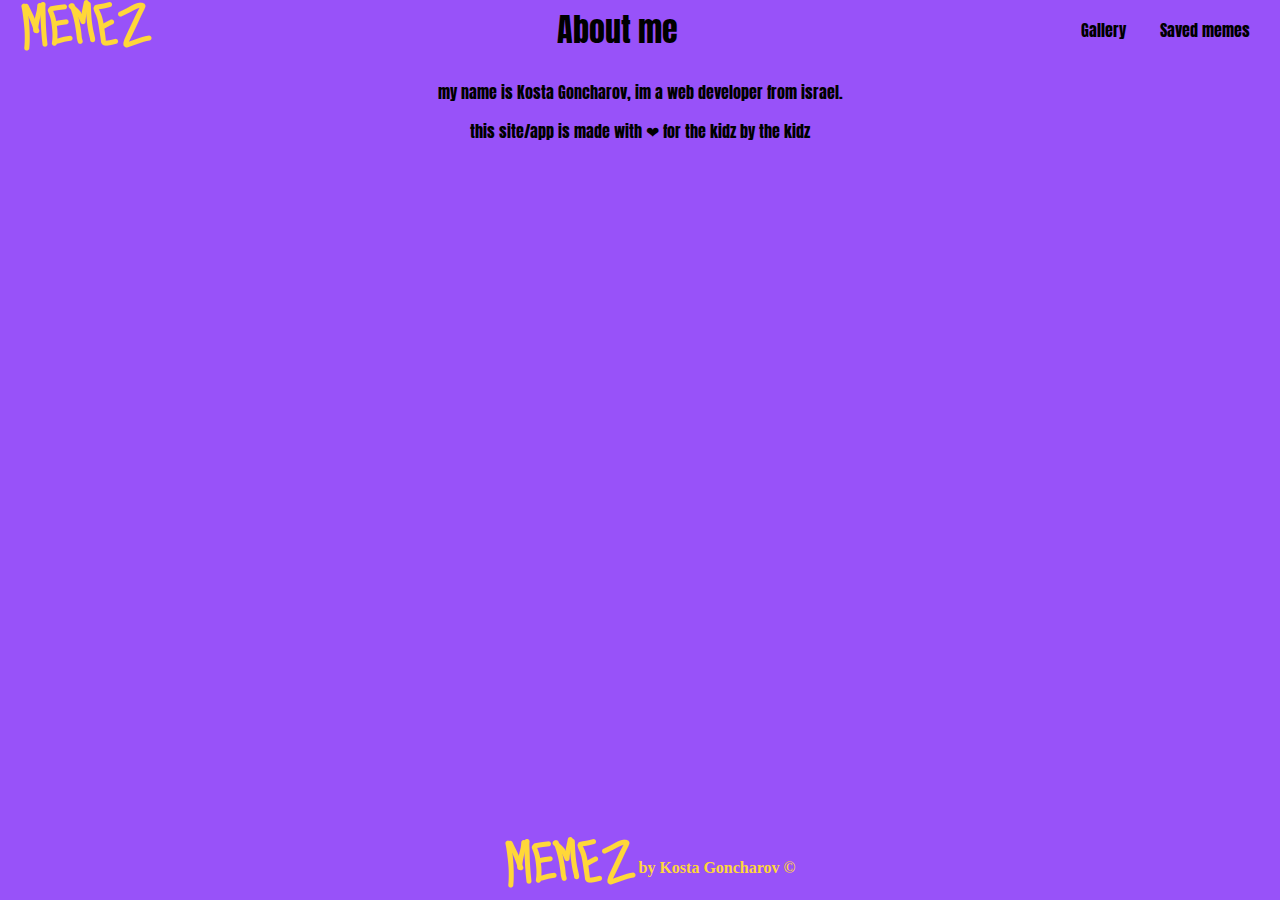
==== about.html @ 33472c27 "'tal-commit'" ====
<!DOCTYPE html>
<html lang="en">

<head>
    <meta charset="UTF-8">
    <meta name="viewport" content="width=device-width, initial-scale=1.0">
    <meta http-equiv="X-UA-Compatible" content="ie=edge">
    <title>About | KG</title>
    <link rel="stylesheet" href="css/main.css">
    <link rel="stylesheet" href="css/about.css">
</head>

<body>
    <header class="desktop-header space-between align-center">
        <div class="logo">
            <a href="index.html">
                <img src="./images/logo/LOGO.png" alt="" srcset="">
            </a>
        </div>
        <h1>About me</h1>
        <div class="search-box hidden">
            <input type="search" name="search-box" id="search-box" placeholder="Search Keywords" />
            <img src="./images/icons/search-icon.png" alt="" srcset="">
        </div>
        <nav class="header-nav">
            <a href="index.html">Gallery</a>
            <a href="saved-memes.html">Saved memes</a>
        </nav>
    </header>

    <section class="main-section">
        <p>
            my name is Kosta Goncharov, im a web developer from israel.
        </p>
        <p>
            this site/app is made with &#x2764;
            for the kidz by the kidz
        </p>
    </section>

    <footer class="flex justify-center">
        <div class="logo">
            <a href="index.html" target="_blank">
                <img src="./images/logo/LOGO.png" alt="" srcset="">
            </a>
        </div>
        <div class="flex align-center"> by Kosta Goncharov &copy;</div>
    </footer>
</body>

</html>
---- css/main.css ----
/* Fonts */

@font-face {
    font-family: 'Anton';
    src: url(../fonts/Anton-Regular.ttf);
    font-weight: bold;
}

@font-face {
    font-family: 'Arimo';
    src: url(../fonts/Arimo-Bold.ttf);
}

/* Base */

body {
    margin: 0;
    padding: 0;
    background-color: #9852f9;
}

h1, h2, h3, a, p{
    font-family: Anton, sans-serif;
}

/* Header */

header {
    width: 100%;
    position: sticky;
    top: 0;
    height: 61px;
    background-color: #9852f9;
    margin-bottom: 20px;
}

.desktop-header {
    display: flex;
}

.mobile-header {
    display: none;
}

.hamburger-btn {
    font-size: 1.3em;
}

.search-box img {
    width: 15px;
    height: 15px;
    opacity: .6;
}

.search-box input {
    outline: none;
    text-align: center;
}

.header-nav-mobile a,
.header-nav a {
    margin-right: 30px;
    text-decoration: none;
    font-weight: 600;
    color: black;
    transition: .1s;
}

.header-nav a:hover {
    box-shadow: 0 4px 0px 0px #ffd739;
}

.logo {
    margin-left: 20px;
}

/* Main */

input {
    border-radius: 12px;
    border: none;
    cursor: pointer;
    padding: 7px;
    border: 1px solid black;
}

.meme-editor {
    margin-top: 40px;
}

.image-gallery {
    grid-template-columns: repeat(auto-fit, 205px);
    gap: 15px;
    justify-content: center;
}

.image-gallery:nth-last-child(-n+5) {
    margin-bottom: 5px;
}

.gallery-item {
    border-radius: 999px;
    border: 1px solid white;
    border-bottom: 0;
    transition: .2s;
}

.gallery-item:hover {
    box-shadow: 0 4px 1px 0px #ffd739;
}

.image-gallery img {
    cursor: pointer;
    width: 200px;
    height: 200px;
}

@media(max-width:700px) {
    .search-box img {
        display: none;
    }

    .header-nav {
        margin-right: 10px;
    }
}

/* Footer */

footer {
    width: 100%;
    text-align: center;
    font-weight: 600;
    background-color: #9852f9;
    color: #ffd739;
    margin-top: 15px;
}

/* Helpers */

.flex {
    display: flex;
}

.flex-col {
    display: flex;
    flex-direction: column;
}


.flex-self-end {
    justify-content: flex-end;
}

.space-around {
    justify-content: space-around;
}

.space-between {
    justify-content: space-between;
}

.justify-center {
    justify-content: center;
}

.self-center {
    justify-self: center;
}

.justify-end {
    justify-content: flex-end;
    margin-right: 30px;
}

.block {
    display: block;
}

.align-center {
    align-items: center;
}

.grid {
    display: grid;
}

.grid-col {
    display: grid;
}

.ml100 {
    margin-left: 100px;
}

.hidden {
    display: none;
}

.object-fit {
    object-fit: contain;
}
---- css/about.css ----
/* main */

.main-section {
    text-align: center;
}

/* footer */

footer {
    position: absolute;
    z-index: -1;
    bottom: 0;
}
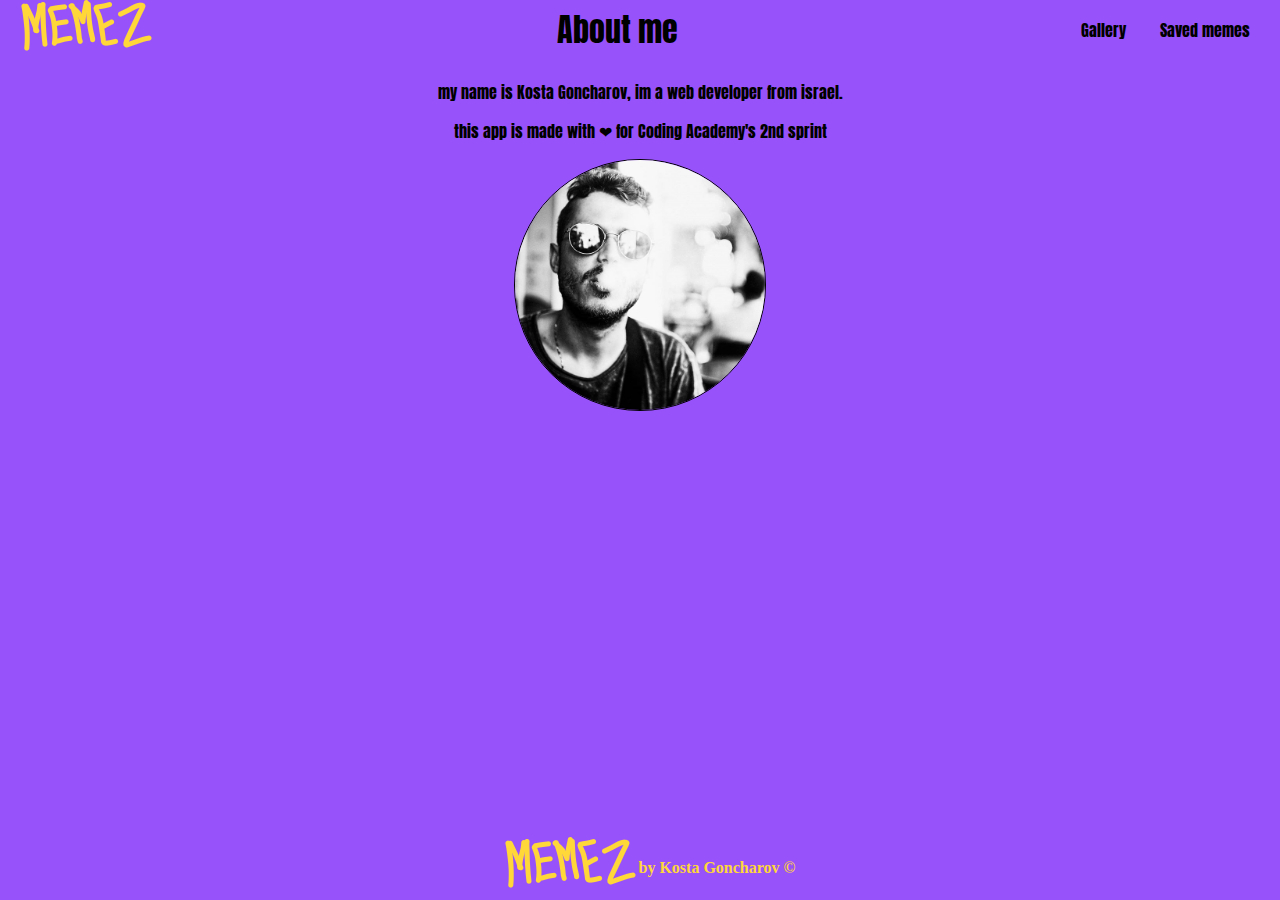
==== commit 3b752dd7: "wallakChanges" ====
--- a/about.html
+++ b/about.html
@@ -33,9 +33,11 @@
             my name is Kosta Goncharov, im a web developer from israel.
         </p>
         <p>
-            this site/app is made with &#x2764;
-            for the kidz by the kidz
+            this app is made with &#x2764; for Coding Academy's 2nd sprint
         </p>
+        <div class="profile-pic">
+            <img src="./images/about/me.jpg" alt="" srcset="">
+        </div>
     </section>
 
     <footer class="flex justify-center">
--- a/css/main.css
+++ b/css/main.css
@@ -19,7 +19,11 @@
     background-color: #9852f9;
 }
 
-h1, h2, h3, a, p{
+h1,
+h2,
+h3,
+a,
+p {
     font-family: Anton, sans-serif;
 }
 
@@ -199,4 +203,9 @@
 
 .object-fit {
     object-fit: contain;
+}
+
+.btn-head {
+    text-align: center;
+    text-decoration: underline;
 }--- a/css/about.css
+++ b/css/about.css
@@ -3,6 +3,13 @@
 
 .main-section {
     text-align: center;
+}
+
+.profile-pic img{
+    width: 250px;
+    height: 250px;
+    border-radius: 999px;
+    border: 1px solid black;
 }
 
 /* footer */
@@ -11,4 +18,4 @@
     position: absolute;
     z-index: -1;
     bottom: 0;
-}+}
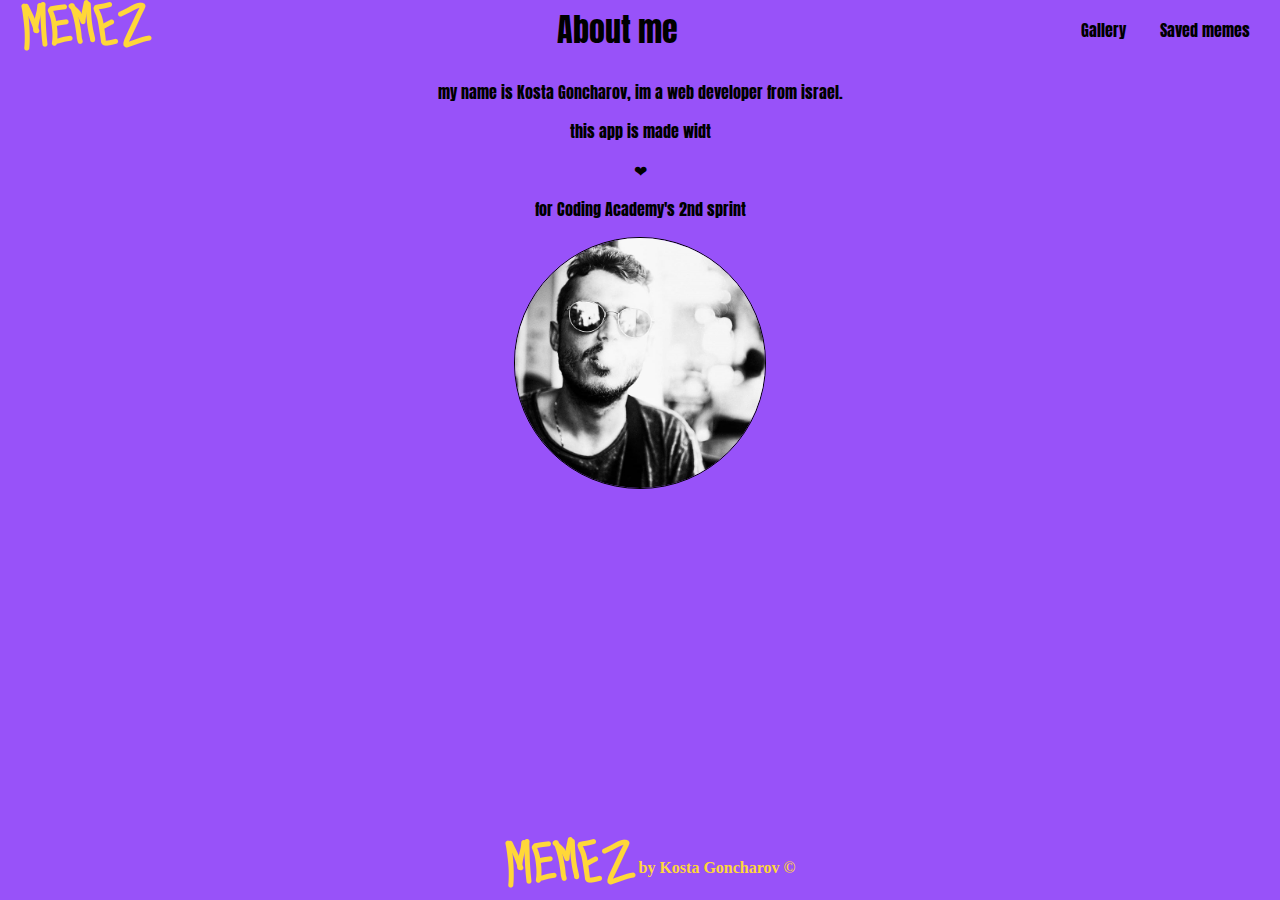
==== commit ca6e85a1: "Few changes" ====
--- a/about.html
+++ b/about.html
@@ -11,7 +11,7 @@
 </head>
 
 <body>
-    <header class="desktop-header space-between align-center">
+    <header class="flex space-between align-center">
         <div class="logo">
             <a href="index.html">
                 <img src="./images/logo/LOGO.png" alt="" srcset="">
@@ -26,6 +26,13 @@
             <a href="index.html">Gallery</a>
             <a href="saved-memes.html">Saved memes</a>
         </nav>
+        <span class="hamburger-btn" onclick="openMobileNav()">&#9776;</span>
+        <nav class="header-nav-mobile">
+            <ul class="nav-list">
+                <li><a href="index.html">Gallery</a></li>
+                <li><a href="saved-memes.html">Saved memes</a></li>
+            </ul>
+        </nav>
     </header>
 
     <section class="main-section">
@@ -33,10 +40,12 @@
             my name is Kosta Goncharov, im a web developer from israel.
         </p>
         <p>
-            this app is made with &#x2764; for Coding Academy's 2nd sprint
+            this app is made widt
+            <p> &#x2764;</p>
+            <p>for Coding Academy's 2nd sprint
         </p>
         <div class="profile-pic">
-            <img src="./images/about/me.jpg" alt="" srcset="">
+            <img src="./images/about/me.jpg" alt="Picture by Tal Michaelov&#x2764;" srcset="">
         </div>
     </section>
 
@@ -48,6 +57,7 @@
         </div>
         <div class="flex align-center"> by Kosta Goncharov &copy;</div>
     </footer>
+    <script src="js/main.js"></script>
 </body>
 
 </html>--- a/css/main.css
+++ b/css/main.css
@@ -17,6 +17,8 @@
     margin: 0;
     padding: 0;
     background-color: #9852f9;
+    box-sizing: content-box;
+    transition: .2s;
 }
 
 h1,
@@ -36,18 +38,48 @@
     height: 61px;
     background-color: #9852f9;
     margin-bottom: 20px;
-}
-
-.desktop-header {
-    display: flex;
-}
-
-.mobile-header {
+
+}
+
+.header-nav-mobile {
+    position: absolute;
+    right: 0;
+    top: 0;
+    border-radius: 10px;
+    background-color: lightsteelblue;
+    border: 1px solid black;
+    direction: rtl;
+    width: 200px;
+    height: 99vh;
     display: none;
 }
 
+.header-nav-mobile ul {
+    list-style-type: none;
+
+}
+
+.header-nav-mobile a {
+    text-decoration: none;
+    color: black;
+    cursor: pointer;
+}
+
+.header-nav-mobile a:hover {
+    color: white;
+}
+
 .hamburger-btn {
-    font-size: 1.3em;
+    color: black;
+    font-size: 1.5em;
+    padding: 4px;
+    border-radius: 12px;
+    cursor: pointer;
+    margin-right: 20px;
+    background-color: white;
+    border: 2px solid black;
+    transition: .5s;
+    display: none;
 }
 
 .search-box img {
@@ -61,7 +93,6 @@
     text-align: center;
 }
 
-.header-nav-mobile a,
 .header-nav a {
     margin-right: 30px;
     text-decoration: none;
@@ -126,6 +157,20 @@
 
     .header-nav {
         margin-right: 10px;
+        display: flex;
+        flex-direction: column;
+        display: none;
+    }
+    .header-nav a{
+        border-radius: 5px;
+        border-bottom: 1px solid black;
+        border-top: 0;
+    }
+    .header-nav a:first-child{
+        border-top: 1px solid black;
+    }
+    .hamburger-btn {
+        display: inline;
     }
 }
 
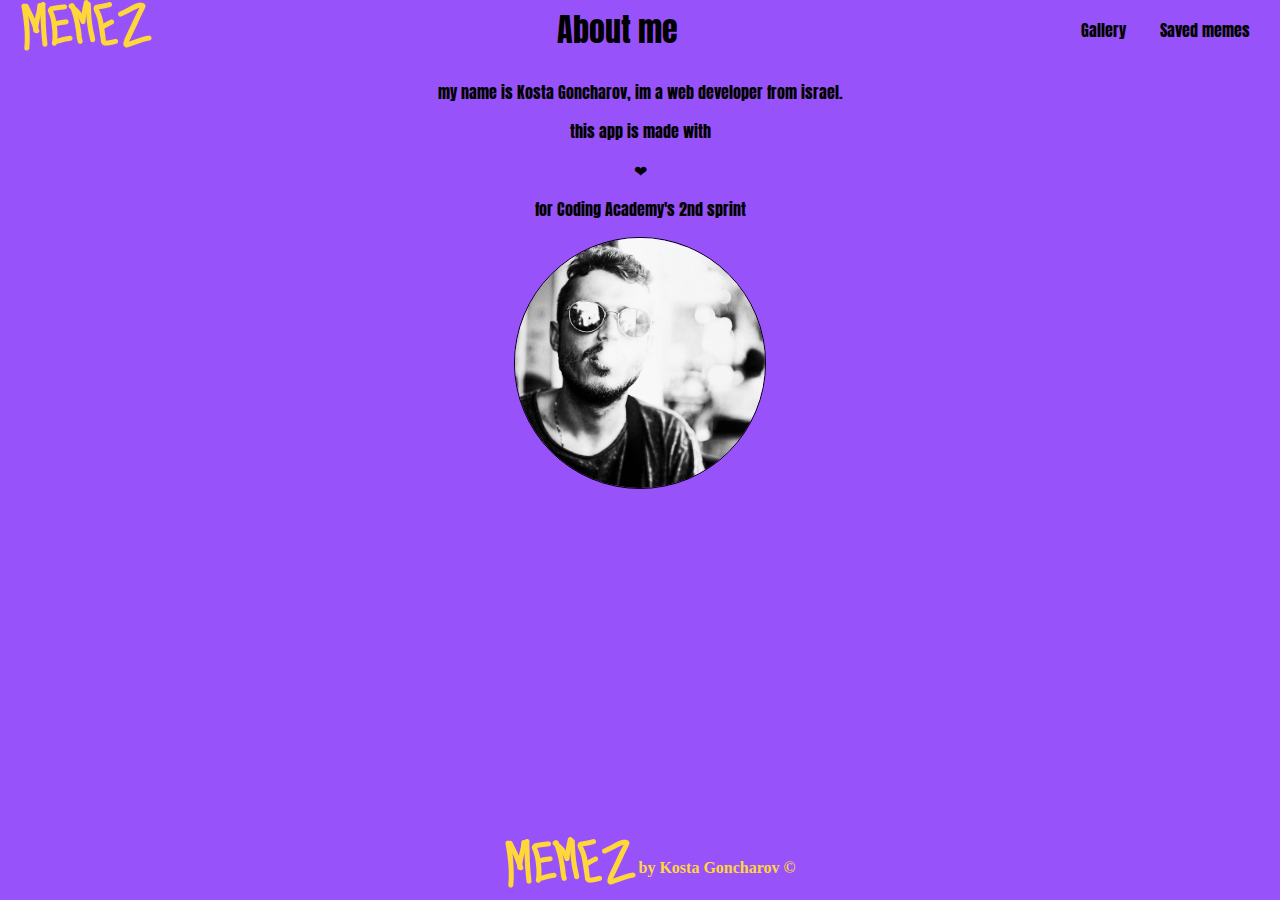
==== commit 7764b5a4: "Few changes" ====
--- a/about.html
+++ b/about.html
@@ -40,7 +40,7 @@
             my name is Kosta Goncharov, im a web developer from israel.
         </p>
         <p>
-            this app is made widt
+            this app is made with
             <p> &#x2764;</p>
             <p>for Coding Academy's 2nd sprint
         </p>
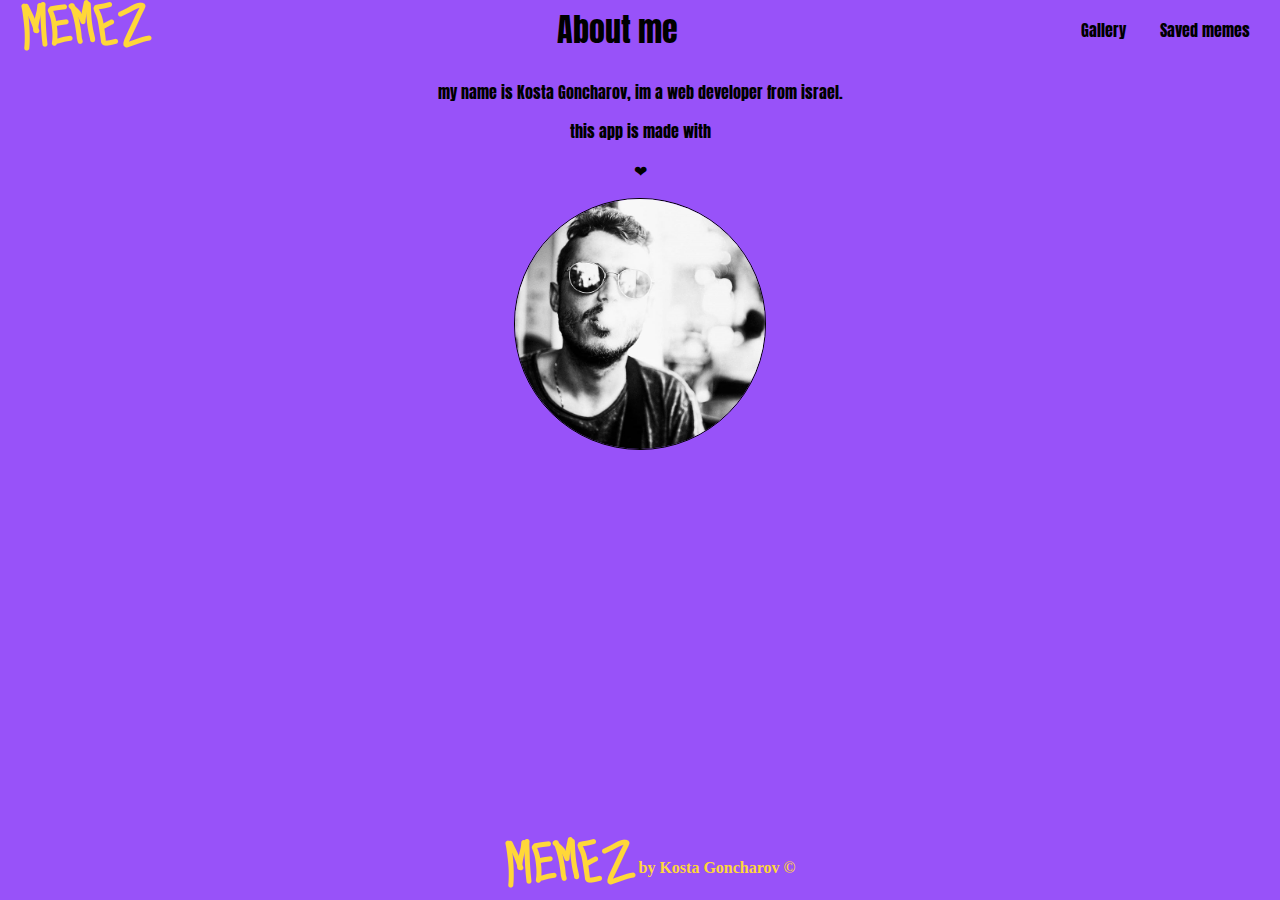
==== commit a1e87f20: "few changes" ====
--- a/about.html
+++ b/about.html
@@ -5,7 +5,7 @@
     <meta charset="UTF-8">
     <meta name="viewport" content="width=device-width, initial-scale=1.0">
     <meta http-equiv="X-UA-Compatible" content="ie=edge">
-    <title>About | KG</title>
+    <title>About</title>
     <link rel="stylesheet" href="css/main.css">
     <link rel="stylesheet" href="css/about.css">
 </head>
@@ -42,7 +42,6 @@
         <p>
             this app is made with
             <p> &#x2764;</p>
-            <p>for Coding Academy's 2nd sprint
         </p>
         <div class="profile-pic">
             <img src="./images/about/me.jpg" alt="Picture by Tal Michaelov&#x2764;" srcset="">
--- a/css/main.css
+++ b/css/main.css
@@ -38,8 +38,7 @@
     height: 61px;
     background-color: #9852f9;
     margin-bottom: 20px;
-
-}
+}   
 
 .header-nav-mobile {
     position: absolute;
@@ -135,13 +134,13 @@
 
 .gallery-item {
     border-radius: 999px;
-    border: 1px solid white;
+    border: 1px solid black;
     border-bottom: 0;
     transition: .2s;
 }
 
 .gallery-item:hover {
-    box-shadow: 0 4px 1px 0px #ffd739;
+    box-shadow: 0 4px 1px 0px #000;
 }
 
 .image-gallery img {
